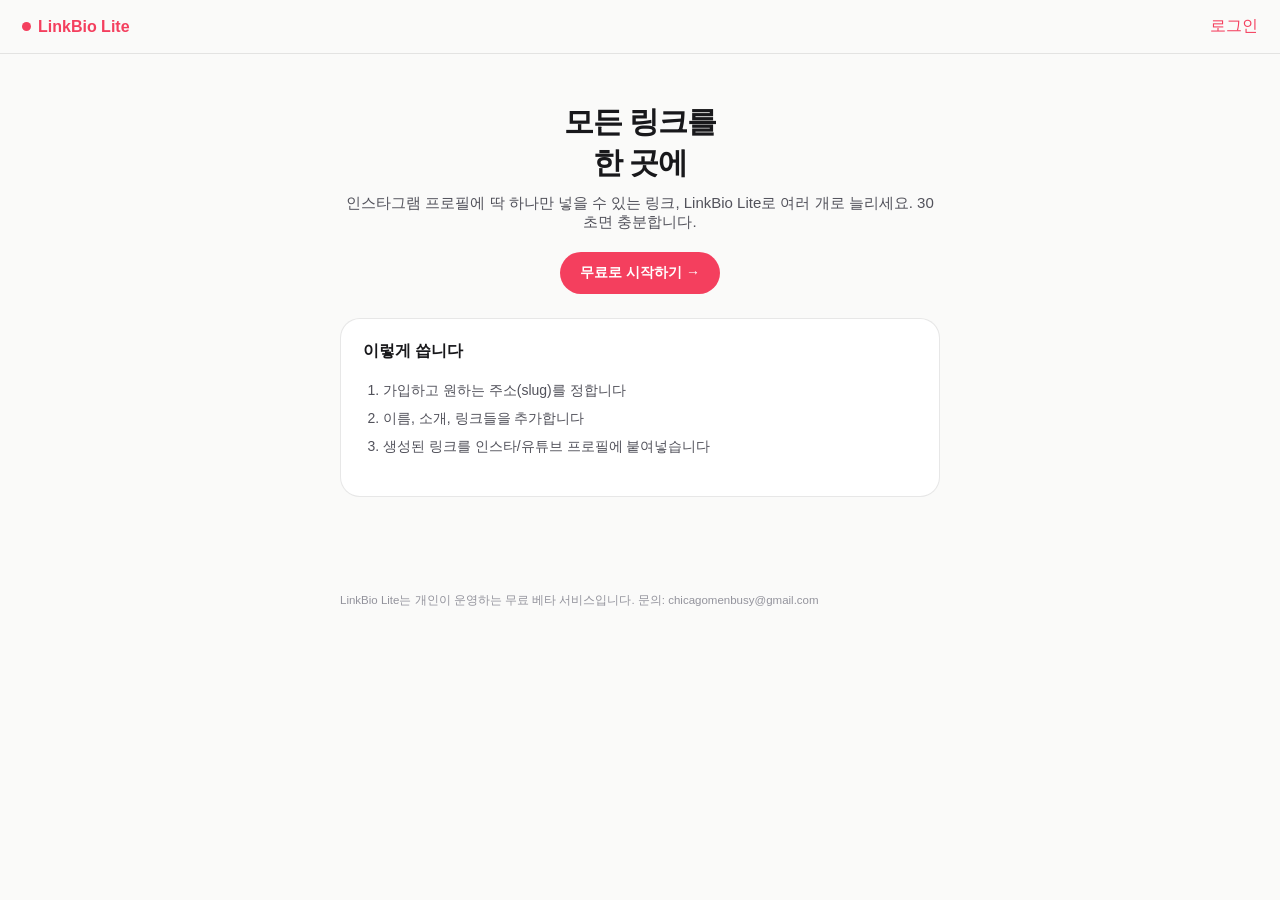
==== index.html @ 28918c53 "chore: initial MVP — LinkBio Lite, link-in-bio page builder Sign up (real email/password), claim a s" ====
<!DOCTYPE html>
<html lang="ko">
<head>
<meta charset="UTF-8">
<meta name="viewport" content="width=device-width, initial-scale=1.0">
<title>LinkBio Lite — 나만의 링크 모음 페이지</title>
<meta name="description" content="인스타그램, 유튜브, 쇼핑몰 링크를 한 페이지에 모아 공유하세요. 무료로 30초 만에 만드는 링크인바이오 페이지입니다.">
<link rel="stylesheet" href="style.css">
</head>
<body>

<header class="topbar">
  <a class="brand" href="index.html"><span class="dot"></span>LinkBio Lite</a>
  <div class="topbar-spacer"></div>
  <a href="login.html">로그인</a>
</header>

<div class="page">
  <div class="hero">
    <h1>모든 링크를<br>한 곳에</h1>
    <p>인스타그램 프로필에 딱 하나만 넣을 수 있는 링크, LinkBio Lite로 여러 개로 늘리세요. 30초면 충분합니다.</p>
    <a class="btn" href="login.html">무료로 시작하기 →</a>
  </div>

  <div class="card">
    <h2>이렇게 씁니다</h2>
    <ol style="font-size:14px; color:var(--text-1); line-height:2; padding-left:20px;">
      <li>가입하고 원하는 주소(slug)를 정합니다</li>
      <li>이름, 소개, 링크들을 추가합니다</li>
      <li>생성된 링크를 인스타/유튜브 프로필에 붙여넣습니다</li>
    </ol>
  </div>
</div>

<footer class="site-footer">LinkBio Lite는 개인이 운영하는 무료 베타 서비스입니다. 문의: chicagomenbusy@gmail.com</footer>

</body>
</html>
---- style.css ----
:root{
  --bg-0:#FAFAF9; --surface:#FFFFFF; --border:rgba(20,20,25,.10); --border-hi:rgba(20,20,25,.18);
  --text-0:#18181B; --text-1:#52525B; --text-2:#93939C;
  --accent:#111827; --accent-2:#F43F5E;
  --radius-lg:20px; --radius-md:12px; --radius-sm:8px;
  --ease: cubic-bezier(.25,.8,.25,1);
}
body.dark{
  --bg-0:#0B0B0E; --surface:#141418; --border:rgba(255,255,255,.09); --border-hi:rgba(255,255,255,.16);
  --text-0:#F2F2F5; --text-1:#A5A5AE; --text-2:#6C6C76;
}
*{ box-sizing:border-box; }
body{ margin:0; background:var(--bg-0); color:var(--text-0); min-height:100vh;
  font-family:-apple-system,BlinkMacSystemFont,"Segoe UI","Malgun Gothic",sans-serif; }
a{ color:var(--accent-2); text-decoration:none; }

.topbar{ display:flex; align-items:center; gap:12px; padding:16px 22px; border-bottom:1px solid var(--border); }
.brand{ font-weight:800; font-size:16px; display:flex; align-items:center; gap:7px; }
.brand .dot{ width:9px; height:9px; border-radius:50%; background:var(--accent-2); }
.topbar-spacer{ flex:1; }
.icon-btn{ background:none; border:1px solid var(--border-hi); border-radius:var(--radius-sm); padding:7px 12px; cursor:pointer; color:var(--text-0); font-size:12px; font-weight:700; }

.page{ max-width:640px; margin:0 auto; padding:32px 20px 60px; }
.page.narrow{ max-width:400px; }
.hero{ text-align:center; padding:16px 0 24px; }
.hero h1{ font-size:30px; font-weight:800; letter-spacing:-1px; margin:0 0 10px; }
.hero p{ color:var(--text-1); font-size:15px; margin:0 0 20px; }
.btn{ padding:12px 20px; border-radius:999px; border:none; background:var(--accent-2); color:#fff; font-size:14px; font-weight:700; cursor:pointer; display:inline-block; }
.btn:hover{ filter:brightness(1.1); }
.btn.block{ width:100%; }
.btn.ghost{ background:transparent; border:1px solid var(--border-hi); color:var(--text-0); }

.card{ background:var(--surface); border:1px solid var(--border); border-radius:var(--radius-lg); padding:22px; margin-bottom:16px; }
.card h2, .card h3{ margin:0 0 12px; font-weight:700; }
.card h2{ font-size:16px; } .card h3{ font-size:13.5px; }

.form-col{ display:flex; flex-direction:column; gap:10px; }
label{ font-size:12.5px; font-weight:600; color:var(--text-1); }
input[type=text], input[type=email], input[type=password], input[type=url], textarea{
  width:100%; padding:11px 13px; border-radius:var(--radius-sm); border:1px solid var(--border-hi);
  background:var(--bg-0); color:var(--text-0); font-size:14px; outline:none; font-family:inherit;
}
input:focus, textarea:focus{ border-color:var(--accent-2); }
.slug-row{ display:flex; align-items:center; gap:4px; }
.slug-prefix{ font-size:13px; color:var(--text-2); white-space:nowrap; }

.link-row{ display:flex; gap:8px; margin-bottom:8px; }
.link-row input{ flex:1; }
.link-row button{ background:none; border:1px solid var(--border-hi); border-radius:var(--radius-sm); color:var(--text-2); cursor:pointer; padding:0 12px; }

/* ---- Public profile page ---- */
.profile{ text-align:center; padding:50px 20px; max-width:420px; margin:0 auto; }
.avatar{ width:72px; height:72px; border-radius:50%; background:var(--accent-2); color:#fff; display:flex; align-items:center; justify-content:center; font-size:28px; font-weight:800; margin:0 auto 16px; }
.profile h1{ font-size:20px; margin:0 0 6px; }
.profile p{ color:var(--text-1); font-size:13.5px; margin:0 0 24px; }
.profile-links{ display:flex; flex-direction:column; gap:10px; }
.profile-links a{ display:block; background:var(--surface); border:1px solid var(--border-hi); border-radius:999px; padding:14px; color:var(--text-0); font-weight:600; font-size:14px; transition:transform .15s var(--ease), background .15s var(--ease); }
.profile-links a:hover{ transform:translateY(-2px); background:var(--accent-2); color:#fff; text-decoration:none; }
.badge{ margin-top:30px; font-size:11px; color:var(--text-2); }

.toast{ position:fixed; bottom:24px; left:50%; transform:translateX(-50%) translateY(20px); background:var(--text-0); color:var(--bg-0); padding:11px 18px; border-radius:10px; font-size:13px; opacity:0; pointer-events:none; transition:all .3s var(--ease); z-index:200; }
.toast.show{ opacity:1; transform:translateX(-50%) translateY(0); }
.empty-state{ text-align:center; color:var(--text-2); font-size:13px; padding:20px 0; }
footer.site-footer{ max-width:640px; margin:20px auto 40px; padding:0 20px; font-size:11.5px; color:var(--text-2); }
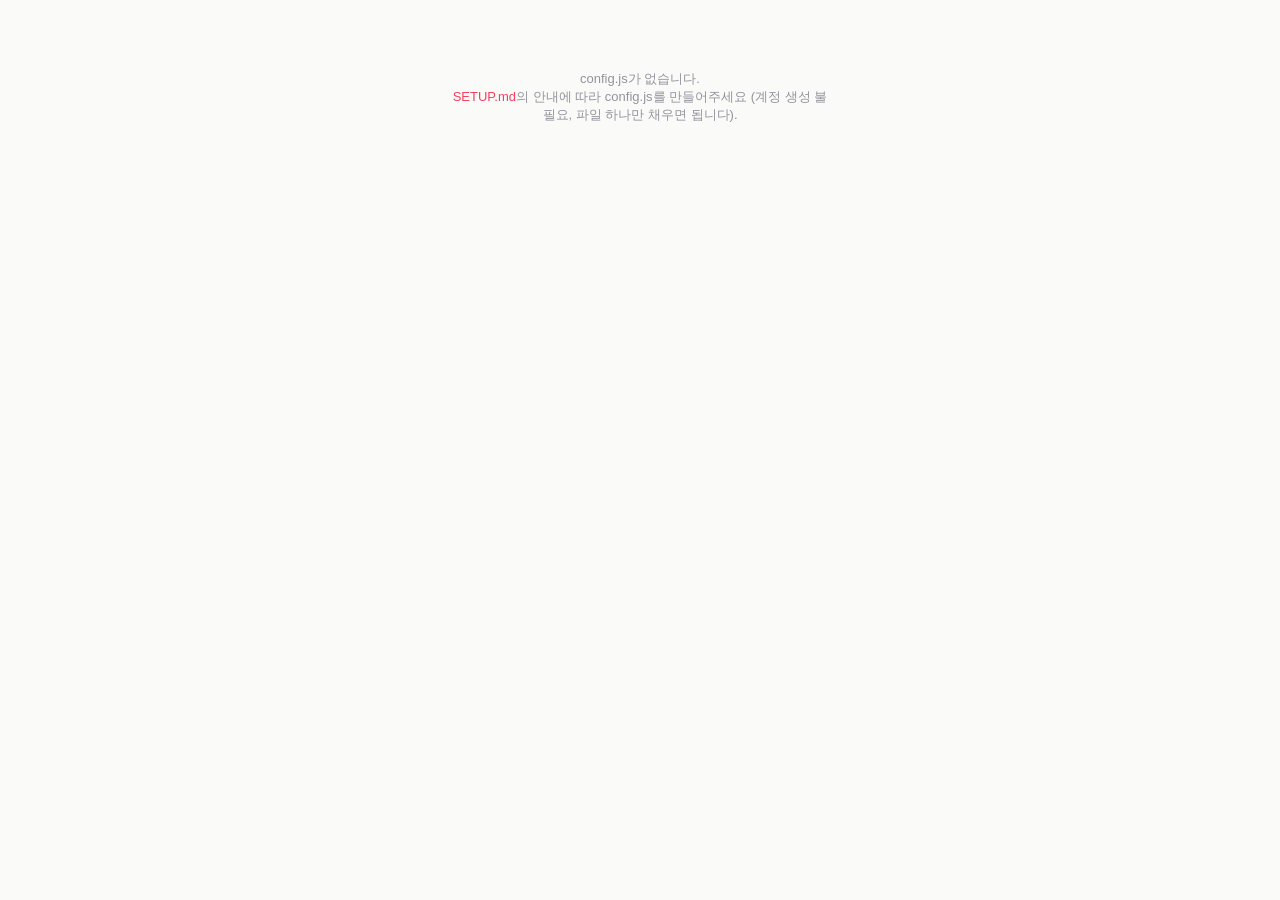
==== commit 3c768226: "refactor: drop Firebase entirely, single-owner config-file page Per direction: not a multi-tenant Sa" ====
--- a/index.html
+++ b/index.html
@@ -3,36 +3,18 @@
 <head>
 <meta charset="UTF-8">
 <meta name="viewport" content="width=device-width, initial-scale=1.0">
-<title>LinkBio Lite — 나만의 링크 모음 페이지</title>
-<meta name="description" content="인스타그램, 유튜브, 쇼핑몰 링크를 한 페이지에 모아 공유하세요. 무료로 30초 만에 만드는 링크인바이오 페이지입니다.">
+<title>LinkBio Lite</title>
+<meta name="description" content="한 페이지에 모아둔 링크 목록입니다.">
 <link rel="stylesheet" href="style.css">
 </head>
 <body>
 
-<header class="topbar">
-  <a class="brand" href="index.html"><span class="dot"></span>LinkBio Lite</a>
-  <div class="topbar-spacer"></div>
-  <a href="login.html">로그인</a>
-</header>
-
-<div class="page">
-  <div class="hero">
-    <h1>모든 링크를<br>한 곳에</h1>
-    <p>인스타그램 프로필에 딱 하나만 넣을 수 있는 링크, LinkBio Lite로 여러 개로 늘리세요. 30초면 충분합니다.</p>
-    <a class="btn" href="login.html">무료로 시작하기 →</a>
-  </div>
-
-  <div class="card">
-    <h2>이렇게 씁니다</h2>
-    <ol style="font-size:14px; color:var(--text-1); line-height:2; padding-left:20px;">
-      <li>가입하고 원하는 주소(slug)를 정합니다</li>
-      <li>이름, 소개, 링크들을 추가합니다</li>
-      <li>생성된 링크를 인스타/유튜브 프로필에 붙여넣습니다</li>
-    </ol>
-  </div>
+<div class="profile" id="profileRoot">
+  <div class="empty-state">불러오는 중...</div>
 </div>
 
-<footer class="site-footer">LinkBio Lite는 개인이 운영하는 무료 베타 서비스입니다. 문의: chicagomenbusy@gmail.com</footer>
-
+<script src="config.js"></script>
+<script src="common.js"></script>
+<script src="app.js"></script>
 </body>
 </html>
